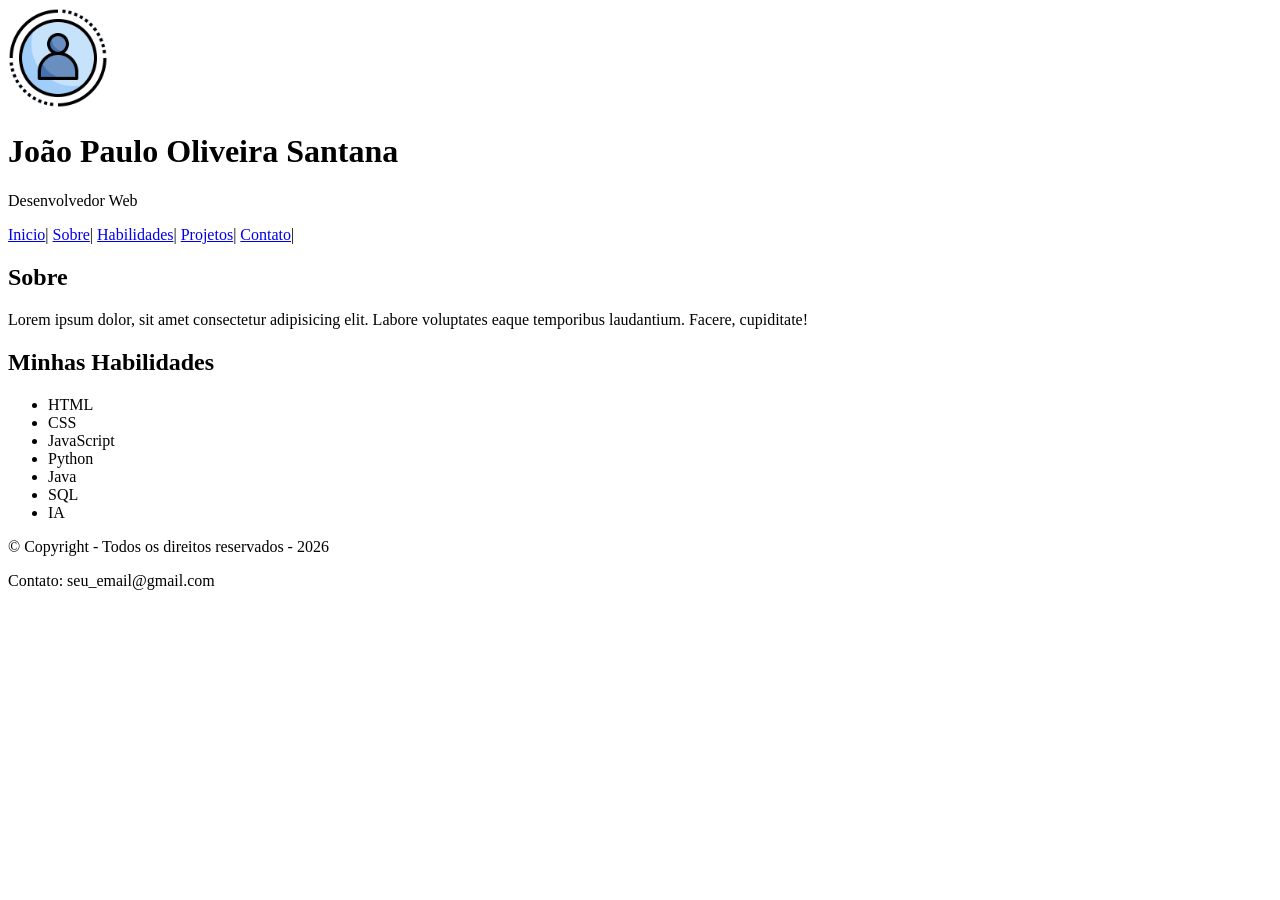
==== Aula 27-02-2026/index.html @ 6f999cdb "Atualizaçoes no portifólio" ====
<!DOCTYPE html>
<html lang="en">

<head>
    <meta charset="UTF-8">

    <meta name="viewport" content="width=device-width, initial-scale=1.0">

    <title>Portifólio - Teste</title>

</head>

<body>

    <header>
    <img src="imagens/User.png" alt="Imagem de Usuário" width="100px" height="100px">

    <h1>João Paulo Oliveira Santana</h1>
    <p>Desenvolvedor Web</p>

    
   

    </header>

    <nav>
        <a href="#Inicio">Inicio</a>|
        <a href="#Sobre">Sobre</a>|
        <a href="#Habilidades">Habilidades</a>|
        <a href="#Projetos">Projetos</a>| 
        <a href="#Contatos">Contato</a>|
    </nav>

    <main>
        <section>
            <h2>Sobre</h2>
            <p>Lorem ipsum dolor, sit amet consectetur adipisicing elit. Labore voluptates eaque temporibus laudantium. Facere, cupiditate!</p>
        </section>

        <section>
            <h2>Minhas Habilidades</h2>
            <ul>
                <li>HTML</li>
                <li>CSS</li>
                <li>JavaScript</li>
                <li>Python</li>
                <li>Java</li>
                <li>SQL</li>    
                <li>IA</li> 
            </ul>
        </section>

    </main>
    
    <footer>
        &copy; Copyright - Todos os direitos reservados - 2026
        <p>Contato: seu_email@gmail.com</p>
    </footer>

 

    
</body>


</html>
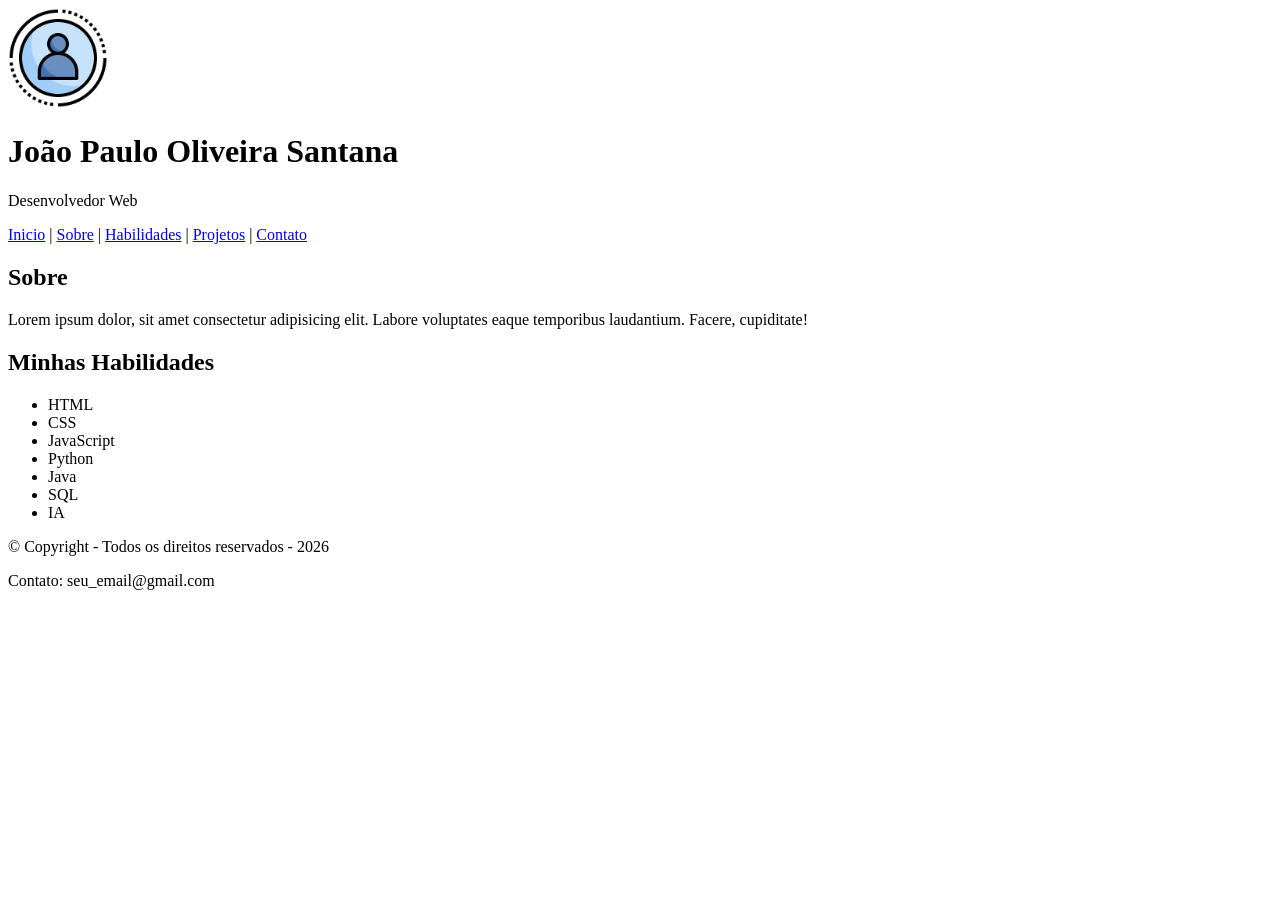
==== commit 32cd893d: "Atualizaçoes no portifólio" ====
--- a/Aula 27-02-2026/index.html
+++ b/Aula 27-02-2026/index.html
@@ -24,11 +24,11 @@
     </header>
 
     <nav>
-        <a href="#Inicio">Inicio</a>|
-        <a href="#Sobre">Sobre</a>|
-        <a href="#Habilidades">Habilidades</a>|
-        <a href="#Projetos">Projetos</a>| 
-        <a href="#Contatos">Contato</a>|
+        <a href="#Inicio">Inicio</a> |
+        <a href="#Sobre">Sobre</a> |
+        <a href="#Habilidades">Habilidades</a> |
+        <a href="#Projetos">Projetos</a> | 
+        <a href="#Contatos">Contato</a> 
     </nav>
 
     <main>
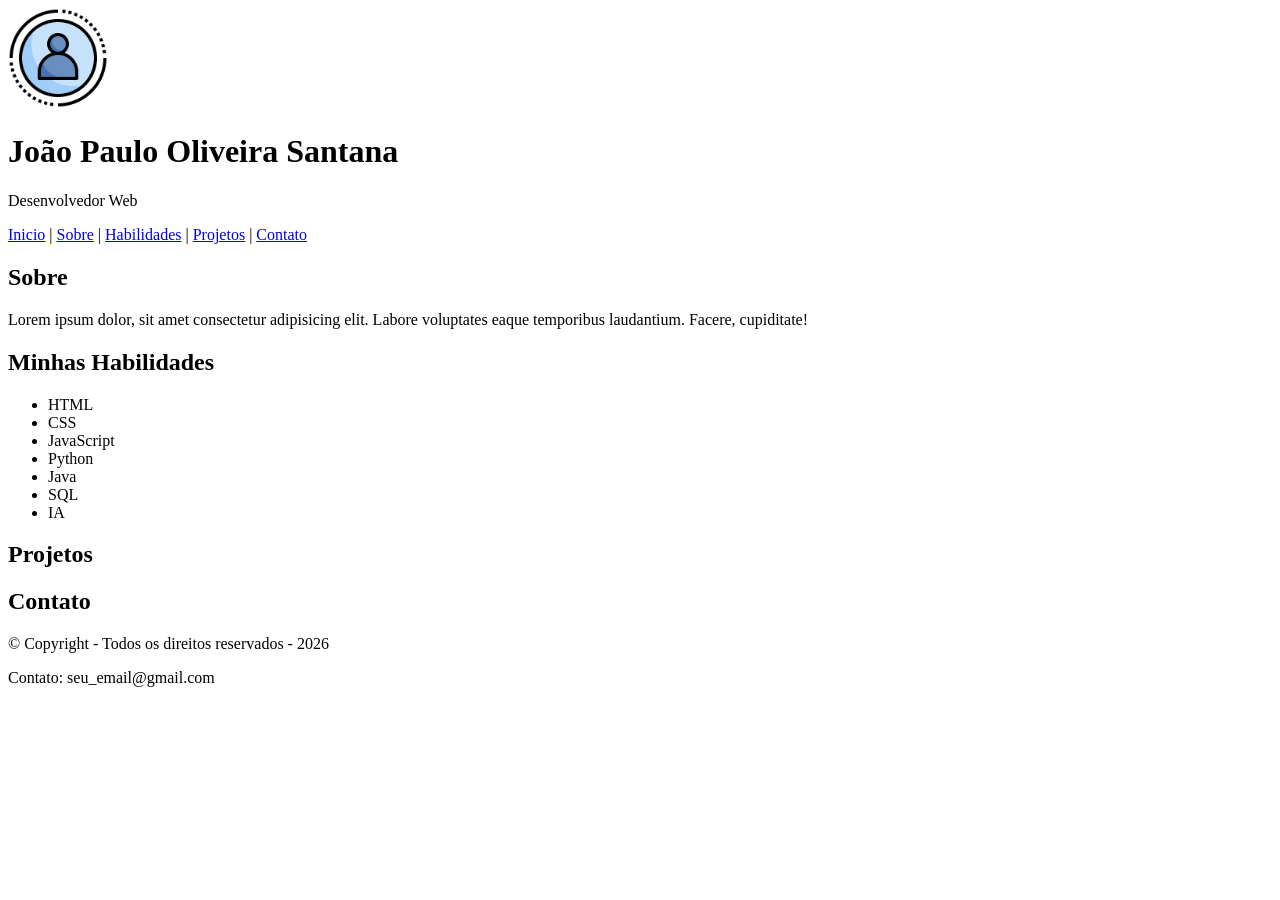
==== commit 76e83192: "Adição da secção de projetos e contato" ====
--- a/Aula 27-02-2026/index.html
+++ b/Aula 27-02-2026/index.html
@@ -32,12 +32,12 @@
     </nav>
 
     <main>
-        <section>
+        <section id="Sobre Mim">
             <h2>Sobre</h2>
             <p>Lorem ipsum dolor, sit amet consectetur adipisicing elit. Labore voluptates eaque temporibus laudantium. Facere, cupiditate!</p>
         </section>
 
-        <section>
+        <section id="habilidades">
             <h2>Minhas Habilidades</h2>
             <ul>
                 <li>HTML</li>
@@ -48,6 +48,14 @@
                 <li>SQL</li>    
                 <li>IA</li> 
             </ul>
+        </section>
+
+        <section id="Projetos">
+            <h2>Projetos</h2>
+        </section>
+
+        <section id = "Contato">
+            <h2>Contato</h2>
         </section>
 
     </main>
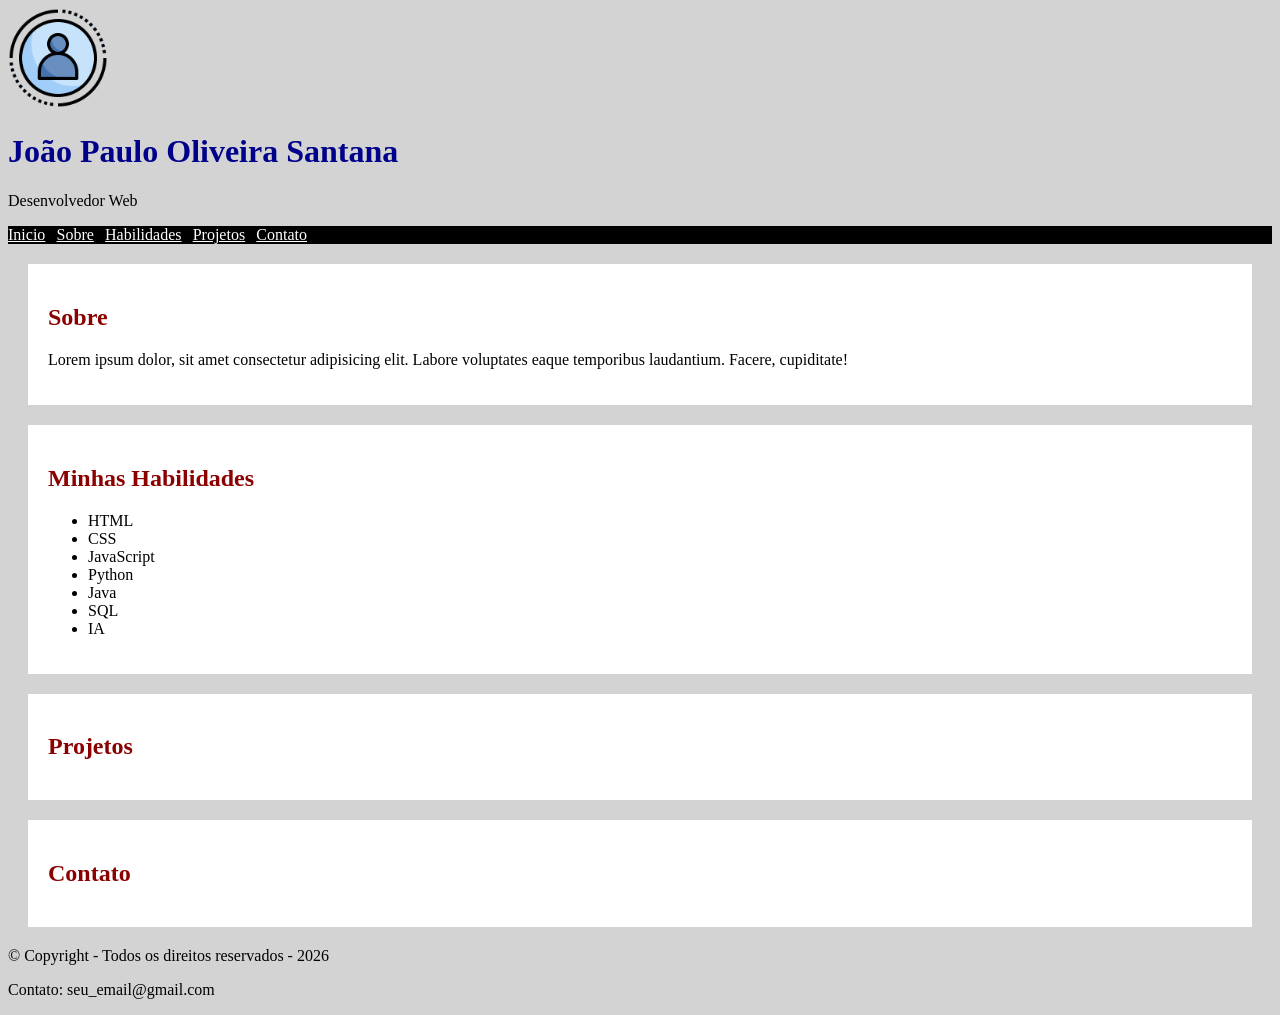
==== commit 395fc101: "style add style.css on project" ====
--- a/Aula 27-02-2026/index.html
+++ b/Aula 27-02-2026/index.html
@@ -5,6 +5,7 @@
     <meta charset="UTF-8">
 
     <meta name="viewport" content="width=device-width, initial-scale=1.0">
+    <link rel="stylesheet" href="css/style.css">
 
     <title>Portifólio - Teste</title>
 
--- a/Aula 27-02-2026/css/style.css
+++ b/Aula 27-02-2026/css/style.css
@@ -0,0 +1,25 @@
+BODY{
+    background-color: lightgray;
+}
+
+h1{
+    color: darkblue;
+}
+
+h2{
+    color: darkred;
+}
+
+nav{
+    background-color: black;
+}
+
+nav a {
+    color: white
+}
+
+section{
+    background-color: white;
+    padding:20px;
+    margin:20px;
+}
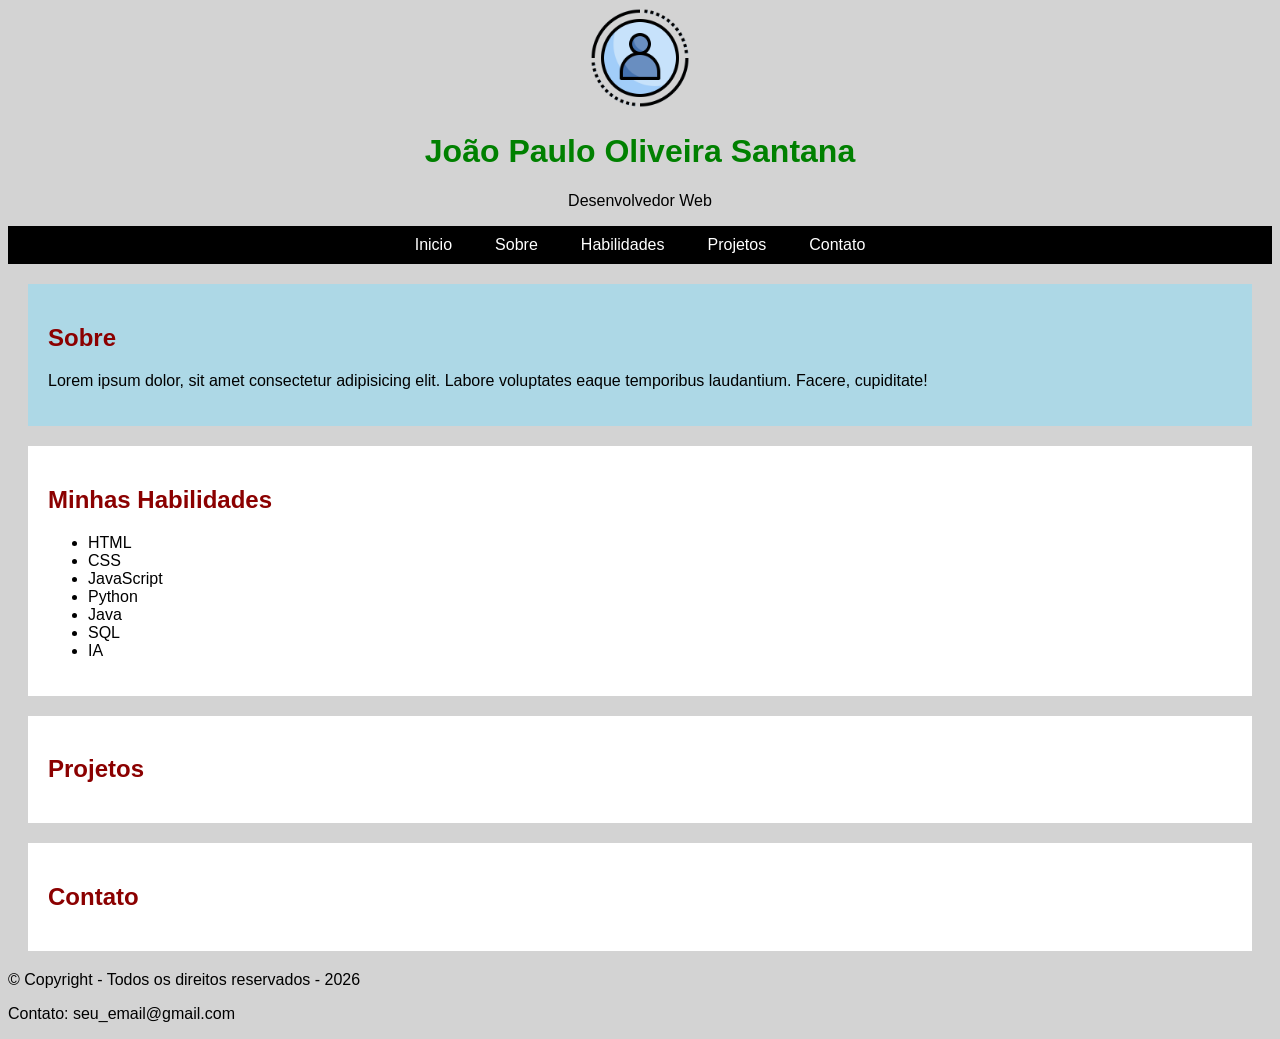
==== commit 9f20bc7f: "style add classes of css" ====
--- a/Aula 27-02-2026/index.html
+++ b/Aula 27-02-2026/index.html
@@ -13,14 +13,11 @@
 
 <body>
 
-    <header>
+    <header class="cabecario">
     <img src="imagens/User.png" alt="Imagem de Usuário" width="100px" height="100px">
 
-    <h1>João Paulo Oliveira Santana</h1>
-    <p>Desenvolvedor Web</p>
-
-    
-   
+    <h1 class="nome">João Paulo Oliveira Santana</h1>
+    <p>Desenvolvedor Web</p> 
 
     </header>
 
@@ -33,7 +30,7 @@
     </nav>
 
     <main>
-        <section id="Sobre Mim">
+        <section id="Sobre_Mim">
             <h2>Sobre</h2>
             <p>Lorem ipsum dolor, sit amet consectetur adipisicing elit. Labore voluptates eaque temporibus laudantium. Facere, cupiditate!</p>
         </section>
--- a/Aula 27-02-2026/css/style.css
+++ b/Aula 27-02-2026/css/style.css
@@ -1,5 +1,6 @@
 BODY{
     background-color: lightgray;
+    font-family: 'Gill Sans', 'Gill Sans MT', Calibri, 'Trebuchet MS', sans-serif
 }
 
 h1{
@@ -12,14 +13,31 @@
 
 nav{
     background-color: black;
+    text-align: center;
+    padding:10px;
 }
 
 nav a {
-    color: white
+    color: white;
+    text-decoration: none;
+    margin:15px;
 }
 
 section{
     background-color: white;
     padding:20px;
     margin:20px;
+}
+
+
+#Sobre_Mim{
+    background-color: lightblue;
+}
+
+.nome{
+    color: green;
+}
+
+.cabecario{
+    text-align: center;
 }
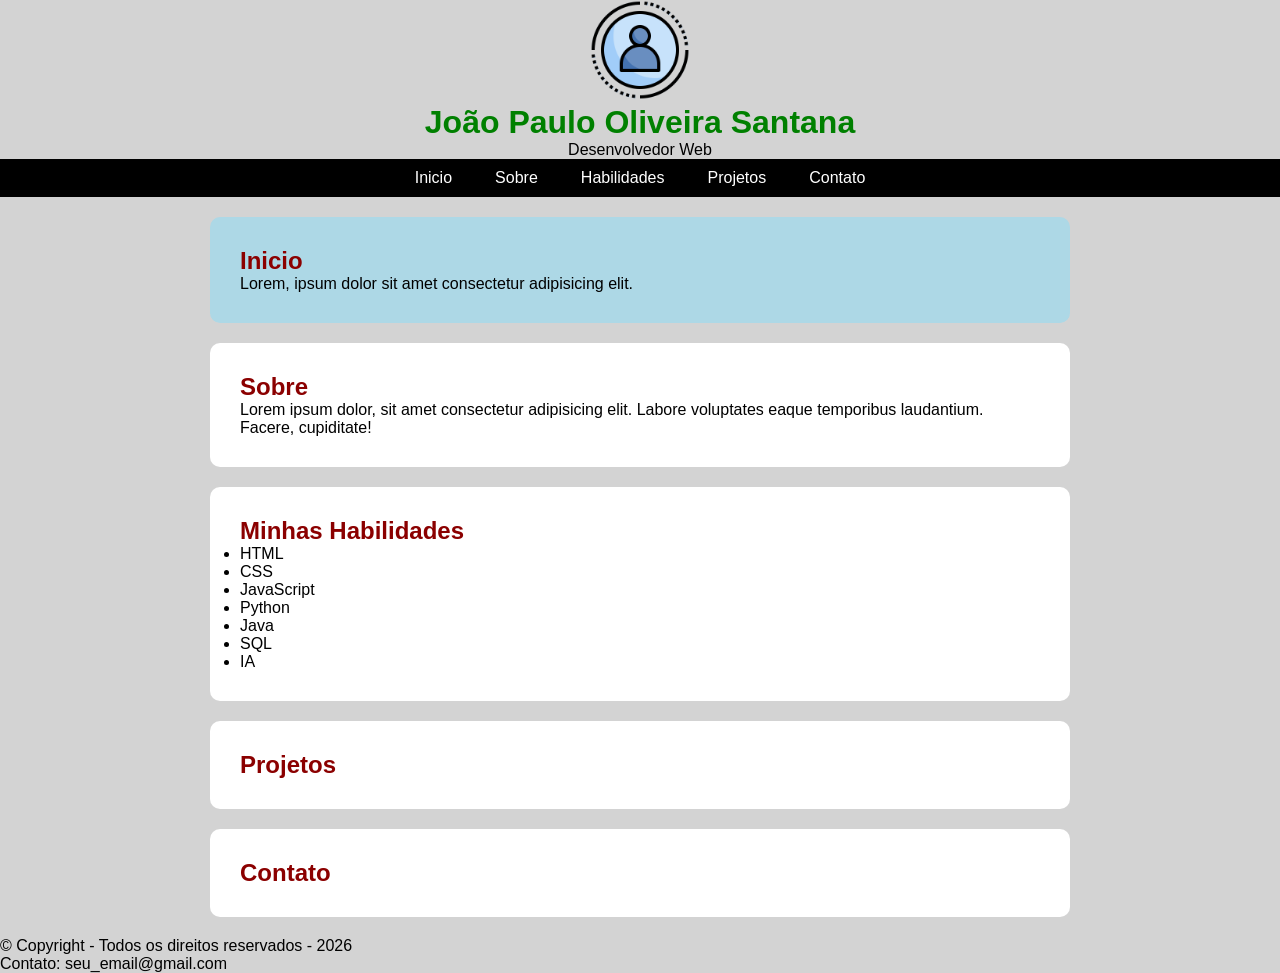
==== commit 53400907: "style:  alteração do box-size and reset padding and margin defallt ; include hover mechanic and main" ====
--- a/Aula 27-02-2026/index.html
+++ b/Aula 27-02-2026/index.html
@@ -29,7 +29,14 @@
         <a href="#Contatos">Contato</a> 
     </nav>
 
+
     <main>
+        
+        <section id="Inicio">
+        <h2>Inicio</h2>
+        <p>Lorem, ipsum dolor sit amet consectetur adipisicing elit.</p>
+        </section>
+
         <section id="Sobre_Mim">
             <h2>Sobre</h2>
             <p>Lorem ipsum dolor, sit amet consectetur adipisicing elit. Labore voluptates eaque temporibus laudantium. Facere, cupiditate!</p>
--- a/Aula 27-02-2026/css/style.css
+++ b/Aula 27-02-2026/css/style.css
@@ -1,21 +1,32 @@
+*{
+    box-sizing: border-box;
+    margin:0;
+    padding: 0;
+}
+
+
 BODY{
     background-color: lightgray;
     font-family: 'Gill Sans', 'Gill Sans MT', Calibri, 'Trebuchet MS', sans-serif
 }
 
+
 h1{
     color: darkblue;
 }
 
+
 h2{
     color: darkred;
 }
+
 
 nav{
     background-color: black;
     text-align: center;
     padding:10px;
 }
+
 
 nav a {
     color: white;
@@ -25,19 +36,38 @@
 
 section{
     background-color: white;
-    padding:20px;
+    padding:30px;
     margin:20px;
+    border-radius: 10px;
+    
+}
+
+section:hover{
+    border: 5px solid black;
 }
 
 
-#Sobre_Mim{
+#Inicio{
     background-color: lightblue;
 }
+
 
 .nome{
     color: green;
 }
 
+
 .cabecario{
     text-align: center;
+}
+
+
+nav a:hover{
+    color: yellow;
+}
+
+main{
+    max-width: 900px;
+    margin:auto;
+    
 }
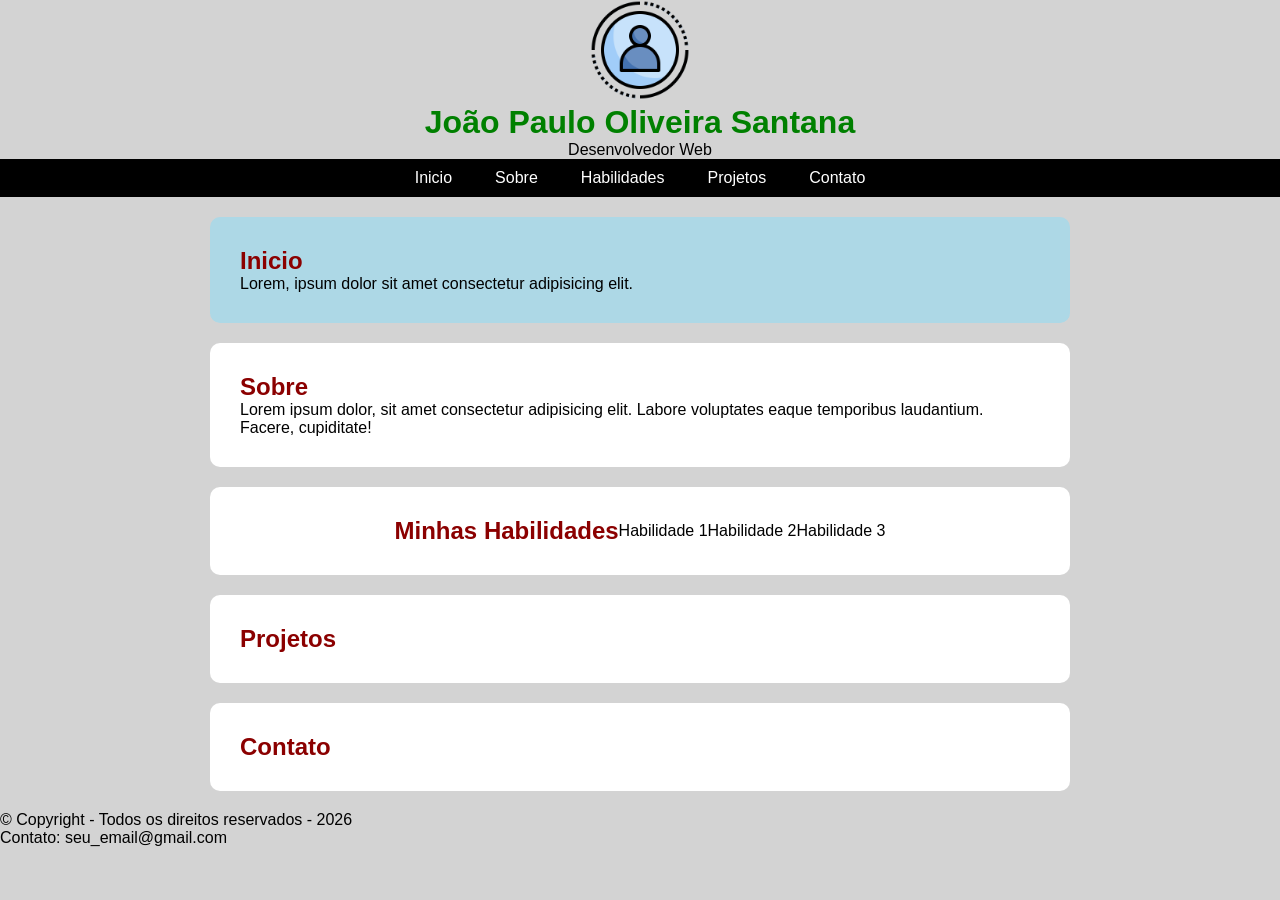
==== commit d75a9862: "Atualização da Página pessoal" ====
--- a/Aula 27-02-2026/index.html
+++ b/Aula 27-02-2026/index.html
@@ -44,7 +44,7 @@
 
         <section id="habilidades">
             <h2>Minhas Habilidades</h2>
-            <ul>
+            <!-- <ul>
                 <li>HTML</li>
                 <li>CSS</li>
                 <li>JavaScript</li>
@@ -52,7 +52,10 @@
                 <li>Java</li>
                 <li>SQL</li>    
                 <li>IA</li> 
-            </ul>
+            </ul> -->
+            <p>Habilidade 1</p>
+            <p>Habilidade 2</p>
+            <p>Habilidade 3</p>
         </section>
 
         <section id="Projetos">
--- a/Aula 27-02-2026/css/style.css
+++ b/Aula 27-02-2026/css/style.css
@@ -70,4 +70,11 @@
     max-width: 900px;
     margin:auto;
     
+}
+
+#habilidades {
+    display: flex;
+    justify-content:center;
+    align-items: center;
+   
 }
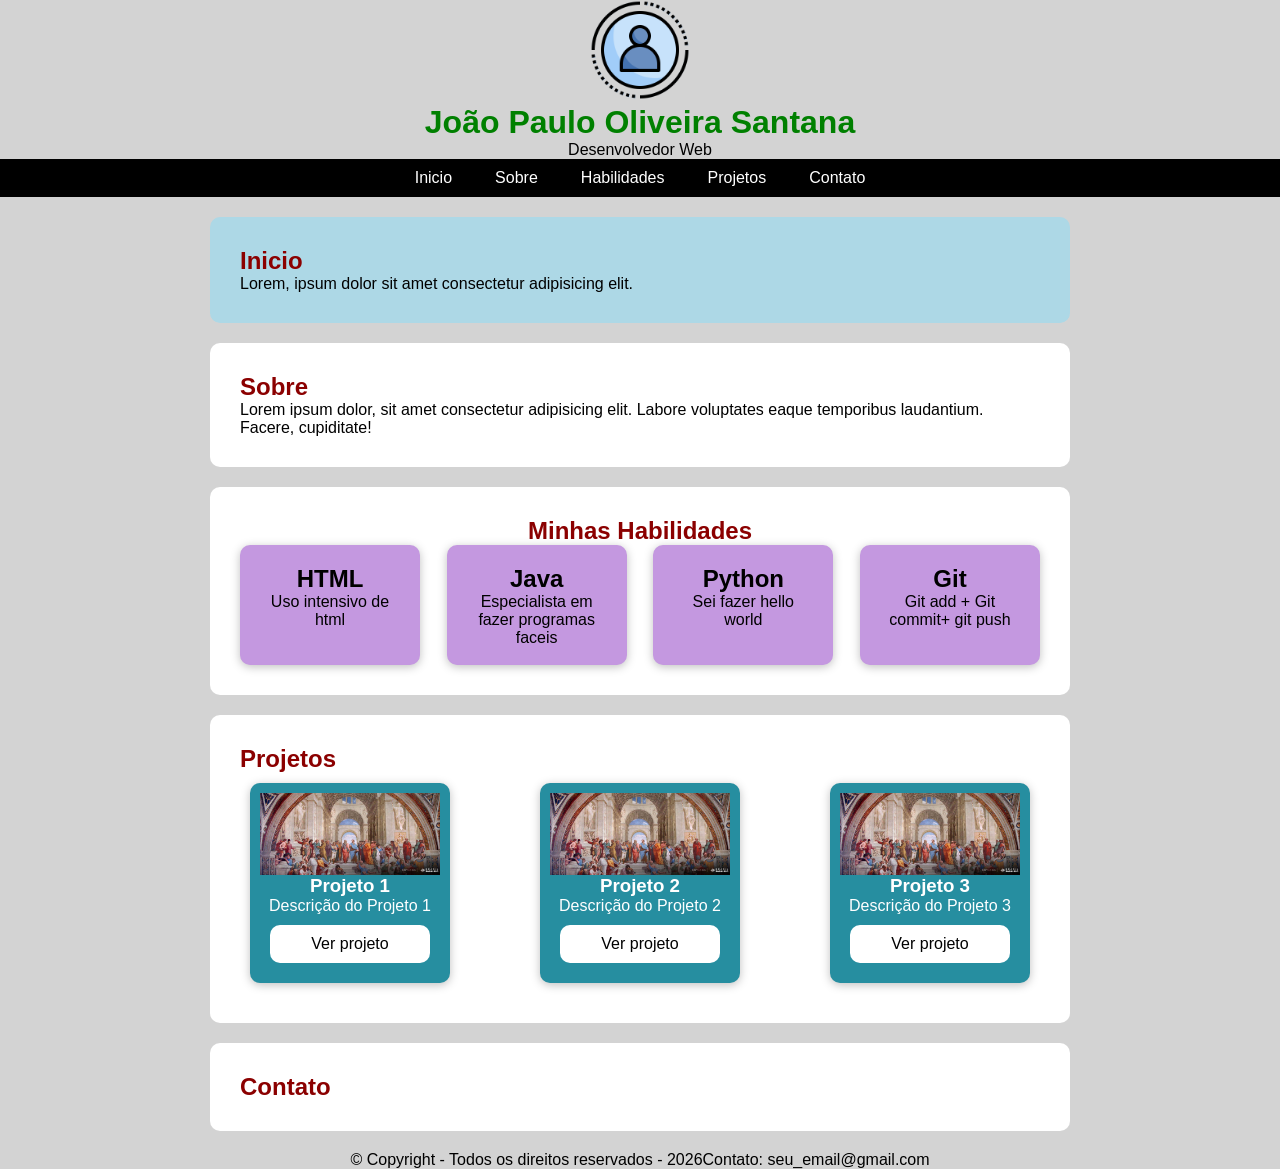
==== commit 7c88777c: "Criação dos cards dos projetos e adições nos estilos css" ====
--- a/Aula 27-02-2026/index.html
+++ b/Aula 27-02-2026/index.html
@@ -12,6 +12,7 @@
 </head>
 
 <body>
+
 
     <header class="cabecario">
     <img src="imagens/User.png" alt="Imagem de Usuário" width="100px" height="100px">
@@ -44,22 +45,57 @@
 
         <section id="habilidades">
             <h2>Minhas Habilidades</h2>
-            <!-- <ul>
-                <li>HTML</li>
-                <li>CSS</li>
-                <li>JavaScript</li>
-                <li>Python</li>
-                <li>Java</li>
-                <li>SQL</li>    
-                <li>IA</li> 
-            </ul> -->
-            <p>Habilidade 1</p>
-            <p>Habilidade 2</p>
-            <p>Habilidade 3</p>
-        </section>
+
+            <div class="container-habilidades">
+                <div class = "card-habilidades">
+                    <h1>HTML</h1>
+                    <p1>Uso intensivo de html</p1>
+                </div>
+
+                <div class = "card-habilidades">
+                    <h1>Java</h1>
+                    <p1>Especialista em fazer programas faceis</p1>
+                </div>
+
+                <div class = "card-habilidades">
+                    <h1>Python</h1>
+                    <p1>Sei fazer hello world</p1>
+                </div>
+
+                <div class = "card-habilidades">
+                    <h1>Git</h1>
+                    <p1>Git add + Git commit+ git push</p1>
+                </div>
+            </div>
+            
+    </section>
 
         <section id="Projetos">
             <h2>Projetos</h2>
+
+            <div class="container-projetos">
+                <div class="card-projeto">
+                    <img src="imagens/EscolaPlatonica.jpg" alt="Projeto1">
+                    <h3>Projeto 1</h3>
+                    <p>Descrição do Projeto 1</p>
+                    <a href="#">Ver projeto</a>
+                </div>
+
+                <div class="card-projeto">
+                    <img src="imagens/EscolaPlatonica.jpg" alt="Projeto2">
+                    <h3>Projeto 2</h3>
+                    <p>Descrição do Projeto 2</p>
+                    <a href="#">Ver projeto</a>
+                </div>
+
+                <div class="card-projeto">
+                    <img src="imagens/EscolaPlatonica.jpg" alt="Projeto3">
+                    <h3>Projeto 3</h3>
+                    <p>Descrição do Projeto 3</p>
+                    <a href="#">Ver projeto</a>
+                </div>
+            </div>
+
         </section>
 
         <section id = "Contato">
--- a/Aula 27-02-2026/css/style.css
+++ b/Aula 27-02-2026/css/style.css
@@ -74,7 +74,99 @@
 
 #habilidades {
     display: flex;
-    justify-content:center;
+    flex-direction: column;
+    justify-content:space-between;
     align-items: center;
+}
+
+.container-habilidades{
+    display:flex;
+    align-items: center;
+    justify-content: space-between;
+    text-align: center;
+    width: 100%;
+    h1{
+        color:rgb(0, 0, 0);
+    }
+    p{
+        color:black;
+    }
+    
+    
+}
+
+.card-habilidades{
+    background-color: #c498e0;
+    padding: 20px;
+    width:180px;
+    height: 120px;
+    border-radius: 10px;
+    text-align: center;
+    box-shadow:0px 2px 10px rgba(0,0,0,0.25) 
+       
+}
+
+.card-habilidades:hover{
+    transform: scale(1.05);
+    transition: 300ms ease;
+    
+}
+
+footer{
+    display: flex;
+    text-align: center;
+    justify-content: center;
+}
+
+
+.container-projetos{
+    display: flex;
+    justify-content: space-between;
+}
+
+.card-projeto{
+    background-color: rgb(38, 142, 160);
+    color: white;
+    padding:15px;
+    text-decoration: none;
+    margin:10px;
+    width: 200px;
+    height: 200px;
+    padding: 10px;
+    box-shadow:0px 2px 10px rgba(0, 0, 0, 0.25) ;
+    text-align: center;
+    border-radius: 10px;
+    display: flex;
+    flex-direction: column;
+    justify-content: space-between;
+    transition: 300ms ease-in-out;
+
+}
+
+.card-projeto img{
+    width: 100%;
+    
+}
+
+.card-projeto:hover{
+    transform: scale(1.1);
    
+    
+
+    
+}
+.card-projeto a{
+    display: inline-block;
+    background-color: rgb(255, 255, 255);
+    color: black;
+    padding: 10px;
+    text-decoration: none;
+    border-radius: 10px;
+    margin: 10px;
+    transition: 1.5s ease;
+
+}
+
+.card-projeto a:hover{
+    background-color:rgb(84, 221, 157);
 }
